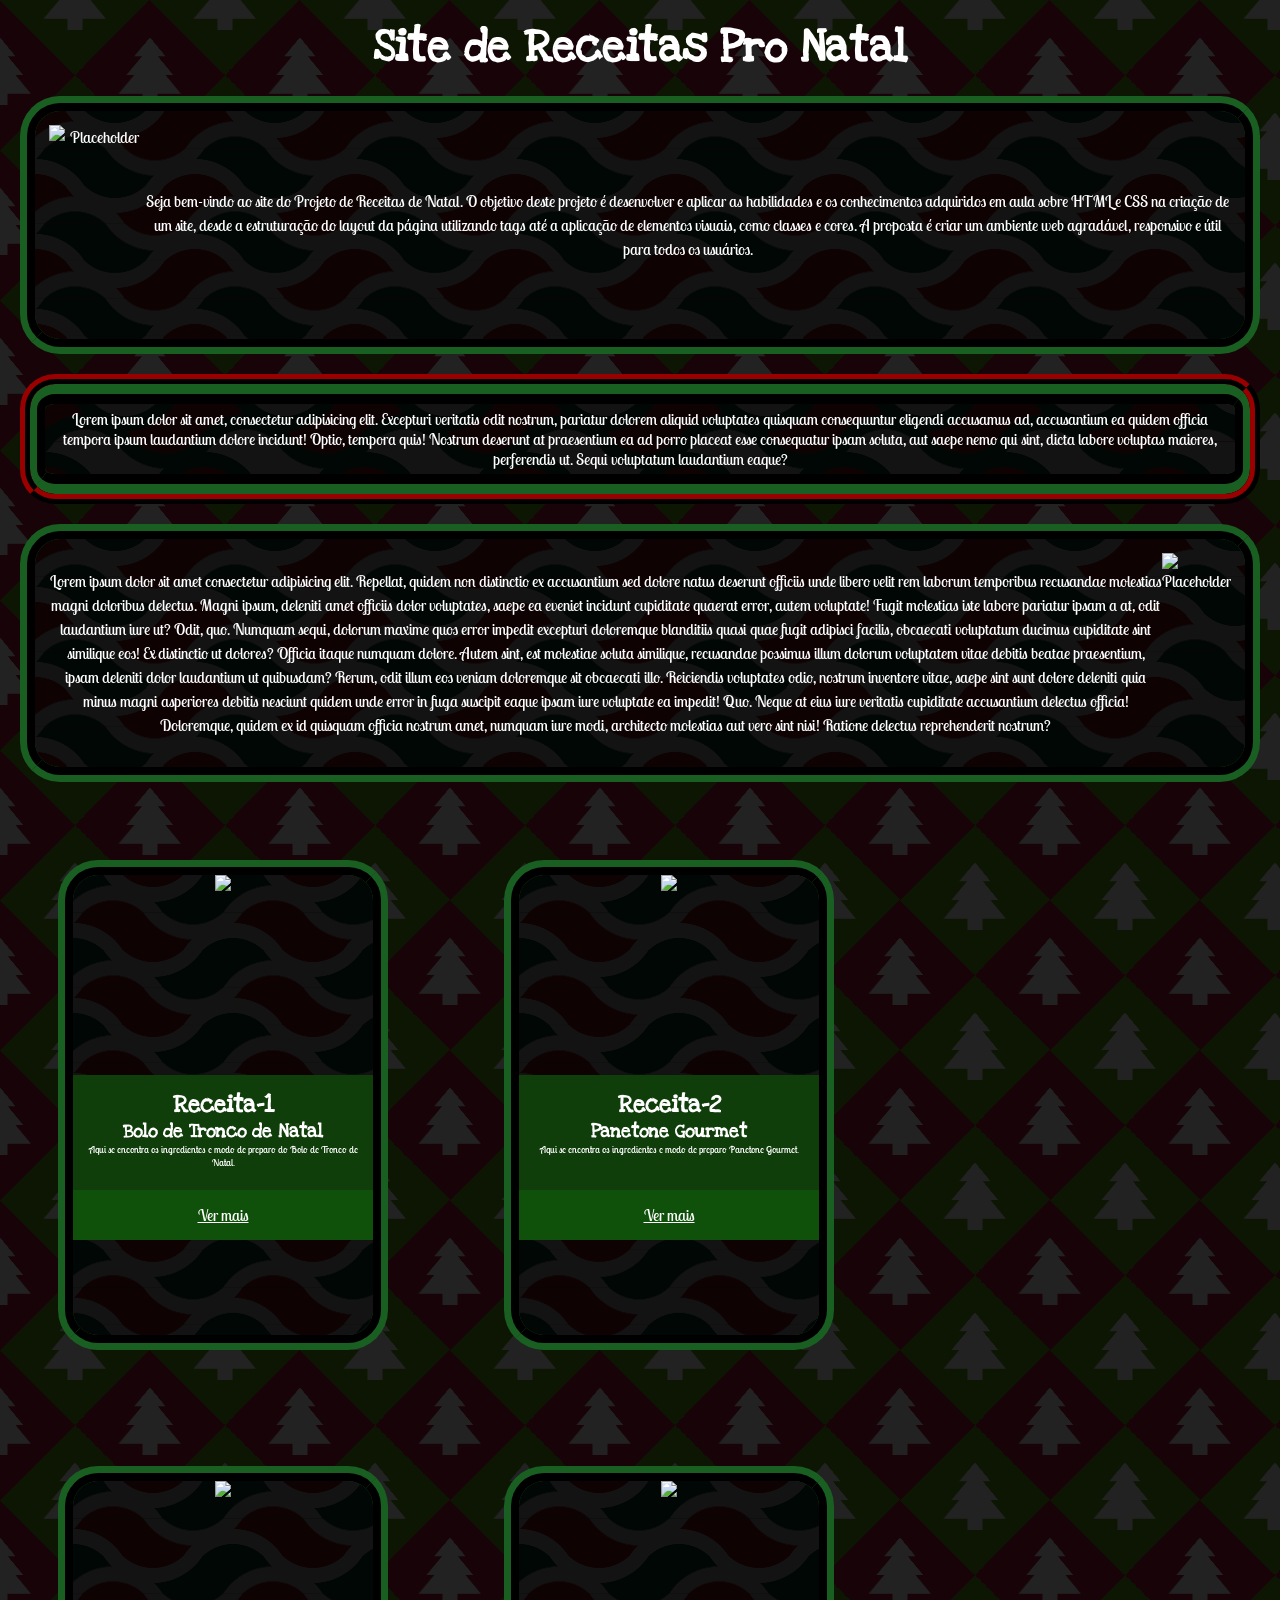
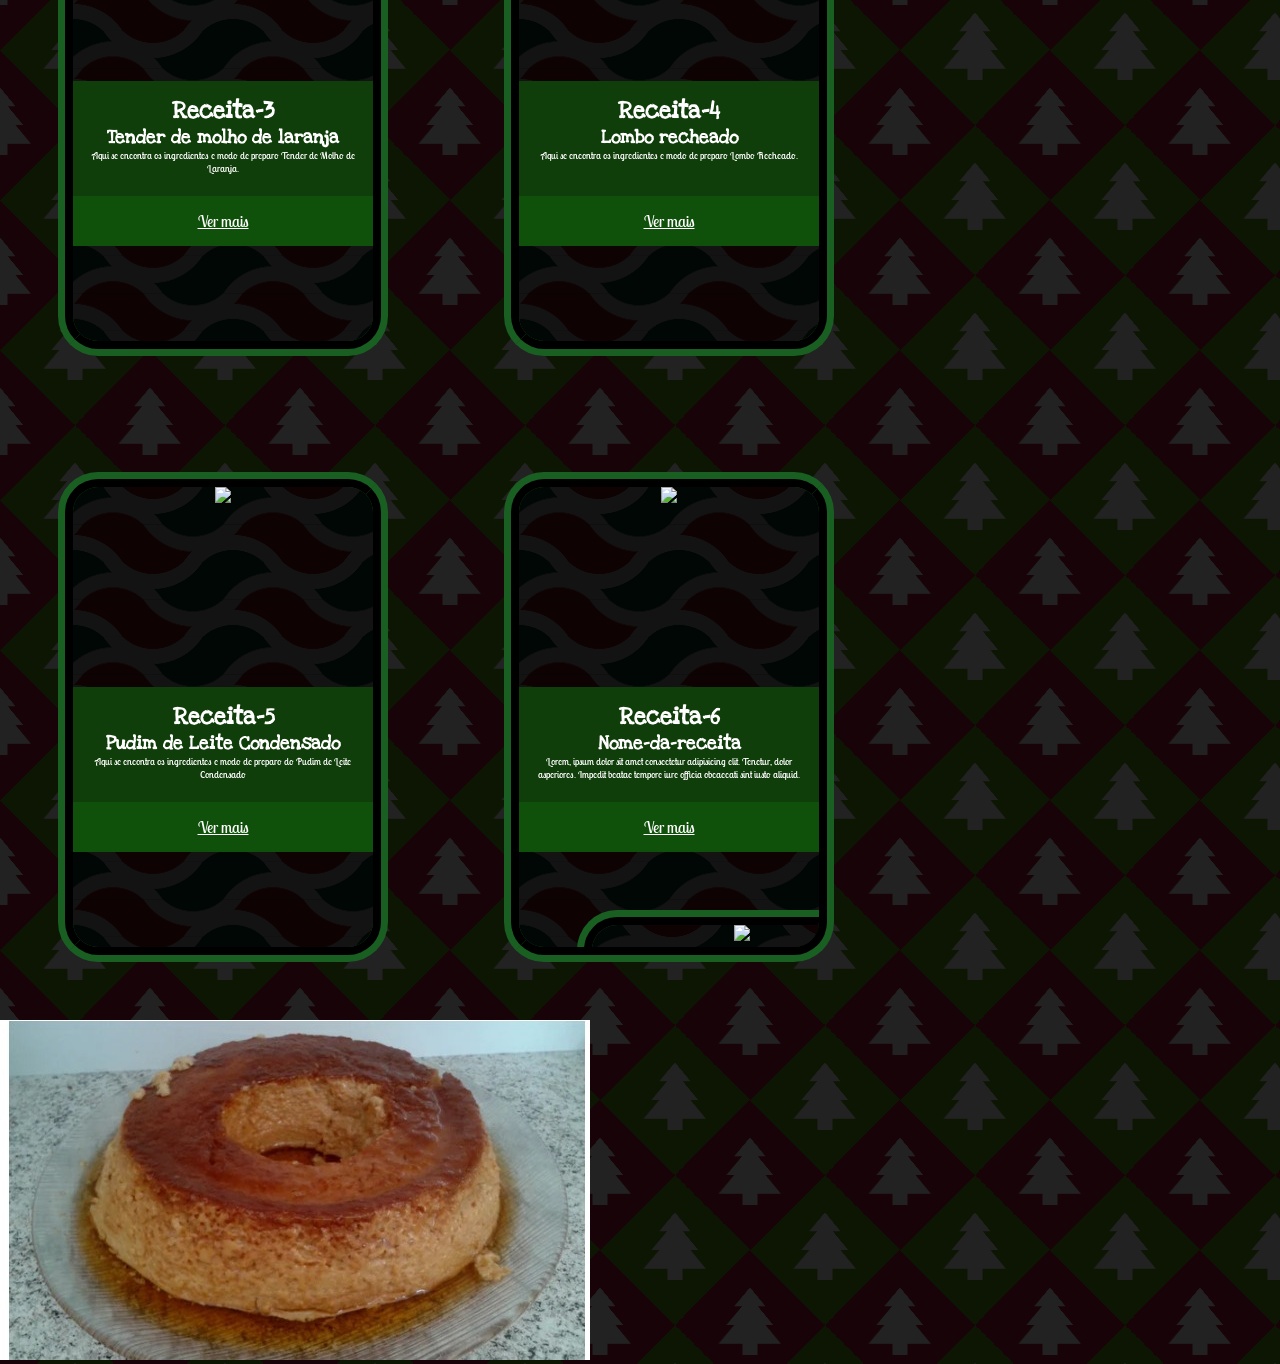
==== index.html @ 57517cb6 "Add Panetone card with recipe details" ====
<!DOCTYPE html>
<html lang="pt/br">
<head>
    <meta charset="UTF-8">
    <meta name="viewport" content="width=device-width, initial-scale=1.0">
    <title>Receitas Natalinas</title>
</head>
<body>
    <link rel="preconnect" href="https://fonts.googleapis.com">
<link rel="preconnect" href="https://fonts.gstatic.com" crossorigin>
<link href="https://fonts.googleapis.com/css2?family=Love+Ya+Like+A+Sister&display=swap" rel="stylesheet">

<link rel="preconnect" href="https://fonts.googleapis.com">
<link rel="preconnect" href="https://fonts.gstatic.com" crossorigin>
<link href="https://fonts.googleapis.com/css2?family=Lobster+Two:ital,wght@0,400;0,700;1,400;1,700&display=swap" rel="stylesheet">

    <h1 id= "Ideia"> Site de Receitas Pro Natal 
    </h1>
    <link rel="stylesheet" href="Style.css">
    <div id="Placeholder"><img src="C:\Users\Usuário\Receitas-Natalinas\Fotos\Decoraçao_natal1.webp" alt="Placeholder" id="img1">
    <p id=Tex-1>

        Seja bem-vindo ao site do Projeto de Receitas de Natal. O objetivo deste projeto é desenvolver 
        e aplicar as habilidades e os conhecimentos adquiridos em aula sobre HTML e CSS na criação de um site, 
        desde a estruturação do layout da página utilizando tags até a aplicação de elementos visuais, como classes e cores. 
        A proposta é criar um ambiente web agradável, responsivo e útil para todos os usuários.

    </p>
</div>

<div class="borda-1"><p>Lorem ipsum dolor sit amet, consectetur adipisicing elit. Excepturi veritatis odit nostrum, pariatur dolorem aliquid voluptates quisquam consequuntur eligendi accusamus ad, accusantium ea quidem officia tempora ipsum laudantium dolore incidunt!
Optio, tempora quis! Nostrum deserunt at praesentium ea ad porro placeat esse consequatur ipsam soluta, aut saepe nemo qui sint, dicta labore voluptas maiores, perferendis ut. Sequi voluptatum laudantium eaque?</p></div>

<div id="Placeholder1"><img src="C:\Users\Usuário\Receitas-Natalinas\Fotos\Decoraçao_natal2.webp" alt="Placeholder" id="img1">
    <p>Lorem ipsum dolor sit amet consectetur adipisicing elit. Repellat, quidem non distinctio ex accusantium sed dolore natus deserunt officiis unde libero velit rem laborum temporibus recusandae molestias magni doloribus delectus.
    Magni ipsum, deleniti amet officiis dolor voluptates, saepe ea eveniet incidunt cupiditate quaerat error, autem voluptate! Fugit molestias iste labore pariatur ipsam a at, odit laudantium iure ut? Odit, quo.
    Numquam sequi, dolorum maxime quos error impedit excepturi doloremque blanditiis quasi quae fugit adipisci facilis, obcaecati voluptatum ducimus cupiditate sint similique eos! Ex distinctio ut dolores? Officia itaque numquam dolore.
    Autem sint, est molestiae soluta similique, recusandae possimus illum dolorum voluptatem vitae debitis beatae praesentium, ipsam deleniti dolor laudantium ut quibusdam? Rerum, odit illum eos veniam doloremque sit obcaecati illo.
    Reiciendis voluptates odio, nostrum inventore vitae, saepe sint sunt dolore deleniti quia minus magni asperiores debitis nesciunt quidem unde error in fuga suscipit eaque ipsam iure voluptate ea impedit! Quo.
    Neque at eius iure veritatis cupiditate accusantium delectus officia! Doloremque, quidem ex id quisquam officia nostrum amet, numquam iure modi, architecto molestias aut vero sint nisi! Ratione delectus reprehenderit nostrum?</p>
</div>



<body>
    <div class="Cards">
        <div class="card card-1">
            <div class="card-cabec">
                <img src="C:\Users\Usuário\Receitas-Natalinas\Fotos\Tronco.webp"class="card-img"/>
            </div>
            <div class="card-corpo">
                <h2 class="card-titulo">Receita-1</h2>                
                <h3 class="card-local">Bolo de Tronco de Natal</h3>

            
                <p class="card-texto">Aqui se encontra os ingredientes e modo de preparo do Bolo de Tronco de Natal.</p>
            </div>

            <div class="card-rodape">
                <a href="As Receitas/Receita1.html">Ver mais</a>
            </div>
        </div>
<div class="card card-2">
            <div class="card-cabec">
                <img src="C:\Users\Usuário\Receitas-Natalinas\Fotos\Panetone.webp" class="card-img"/>
            </div>
            <div class="card-corpo">
                <h2 class="card-local">Receita-2</h2>
                <h3 class="card-titulo">Panetone Gourmet </h3>
            
                <p class="card-texto">Aqui se encontra os ingredientes e modo de preparo Panetone Gourmet.</p>
            </div>
            
            <div class="card-rodape">
                <a href="As Receitas/Receita2.html">Ver mais</a>
            </div>
        </div>

        <div class="card card-3">
            <div class="card-cabec">
                <img src="C:\Users\Usuário\Receitas-Natalinas\Fotos\Tender ao molho.webp" class="card-img"/>
            </div>
            <div class="card-corpo">
                <h2 class="card-local">Receita-3</h2>
                <h3 class="card-titulo">Tender de molho de laranja</h3>
            
                <p class="card-texto">Aqui se encontra os ingredientes e modo de preparo Tender de Molho de Laranja.</p>
            </div>
            
            <div class="card-rodape">
                <a href="As Receitas/Receita3.html">Ver mais</a>
            </div>
        </div>

        <div class="card card-4">
            <div class="card-cabec">
                <img src="C:\Users\Usuário\Receitas-Natalinas\Fotos\Lombo.webp" class="card-img"/>
            </div>
            <div class="card-corpo">
                <h2 class="card-local">Receita-4</h2>
                <h3 class="card-titulo">Lombo recheado</h3>
            
                <p class="card-texto">Aqui se encontra os ingredientes e modo de preparo Lombo Recheado.</p>
            </div>
            
            <div class="card-rodape">
                <a href="As Receitas/Receita4.html">Ver mais</a>
            </div>
        </div>
<div class="card card-5">
            <div class="card-cabec">
                <img src="C:\Users\Usuário\Receitas-Natalinas\Fotos\Pudim.jpeg" class="card-img"/>
            </div>
            <div class="card-corpo">
                <h2 class="card-local">Receita-5</h2>
                <h3 class="card-titulo">Pudim de Leite Condensado</h3>
            
                <p class="card-texto">Aqui se encontra os ingredientes e modo de preparo do Pudim de Leite Condensado</p>
            </div>
            
            <div class="card-rodape">
                <a href="As Receitas/Receita5.html">Ver mais</a>
            </div>
        </div>

<div class="card card-6"> 
            <div class="card-cabec">
                <img src="C:\Users\Usuário\Receitas-Natalinas\Fotos\Bolo-1.jpeg" class="card-img"/>
            </div>
            <div class="card-corpo">
                <h2 class="card-local">Receita-6</h2>
                <h3 class="card-titulo">Nome-da-receita</h3>
            
                <p class="card-texto">Lorem, ipsum dolor sit amet consectetur adipisicing elit. Tenetur, dolor asperiores. 
                    Impedit beatae tempore iure officia obcaecati sint iusto aliquid.</p>
            </div>
            
            <div class="card-rodape">
                <a href="As Receitas/Receita6.html">Ver mais</a>
            </div>
    <div class="card card-7">
            <div class="card-cabec">
                <img src="C:\Users\Usuário\Receitas-Natalinas\Fotos\Panetone.webp" class="card-img"/>
            </div>
            <div class="card-corpo">
                <h2 class="card-local">Receita-2</h2>
                <h3 class="card-titulo">Receita-3</h3>
            
                <p class="card-texto">Aqui se encontra os ingredientes e modo de preparo Panetone Gourmet.</p>
            </div>
            
            <div class="card-rodape">
                <a href="As Receitas/Receita7.html">Ver mais</a>
            </div>
    </div>
        <h4>bolo 1</h4>
        <img src="Fotos/Bolo-1.jpeg" alt="bolo 1"> 
         
    </div><p bolo 2>
   <img src="Fotos/Bolo-2.jpeg" alt="bolo 2"> </div>
   
</body>
</html>
---- Style.css ----
html {
  --s: 75px; /* control the size */
  
  --_c:#0000,#222222 1deg 79deg,#0000 81deg;
  --g0:conic-gradient(from 140deg at 50% 87.5% ,var(--_c));
  --g1:conic-gradient(from 140deg at 50% 81.25%,var(--_c));
  --g2:conic-gradient(from 140deg at 50% 75%   ,var(--_c));
  --g3:conic-gradient(at 10% 20%,#0000 75%,#222222 0);
  background:
    var(--g0) 0 calc(var(--s)/-4),var(--g0) var(--s) calc(3*var(--s)/4),
    var(--g1) ,var(--g1) var(--s) var(--s),
    var(--g2) 0 calc(var(--s)/ 4),var(--g2) var(--s) calc(5*var(--s)/4),
    var(--g3) calc( var(--s)/-10) var(--s),
    var(--g3) calc(9*var(--s)/10) calc(2*var(--s)),
    repeating-conic-gradient(from 45deg,#180408 0 25%,#0d1603 0 50%);
  background-size: calc(2*var(--s)) calc(2*var(--s));
}
.love-ya-like-a-sister-regular {
    font-family: "Love Ya Like A Sister", cursive;
    font-weight: 400;
    font-style: normal;
  } 
  
  .lobster-two-regular {
    font-family: "Lobster Two", sans-serif;
    font-weight: 400;
    font-style: normal;
  }
body{
    color: #ffffff;
    text-align: center;
    }

#Ideia{
    color:#ffffff;
    font-size: 45px;
    font-family: "Love Ya Like A Sister";
    margin-top: 20px;
}
#Placeholder {
    display: flex;
    flex-direction: row; 
    margin: 20px;
    padding: 14px;
    border-radius: 8px;
    color: #ffffff;
    font-family: "Lobster Two";
    font-size: 16px;
    line-height: 1.5;
    align-items: center;

    /* Suas bordas */
    border-top: 15px ridge #030b04;
    border-right: 15px groove #030b04;
    border-bottom: 15px groove #030b04;
    border-left: 15px ridge #030b04;
    border-radius: 40px;

    /* O fundo em ondas */
    --s: 40px;
    --c1: #131313;
    --c2: #0f0203;
    --c3: #010704;
    --b: calc(var(--s)/2.67);
    --_r: calc(1.28*var(--s) + var(--b)/2) at left 50%;
    --_f: calc(100% - var(--b)),var(--c1) calc(101% - var(--b)) 100%,#0000 101%;
    --g0: calc(-.8*var(--s)),var(--c2) var(--_f);
    --g1: calc(-.8*var(--s)),var(--c3) var(--_f);
    --_s: calc(1.5*var(--s) + var(--b));
    background: 
        radial-gradient(var(--_r) bottom var(--g0)) calc(2*var(--s)) calc(-1*var(--_s)),
        radial-gradient(var(--_r) bottom var(--g1)) calc(-1*var(--s)) calc(var(--_s)/-2),
        radial-gradient(var(--_r) top    var(--g1)) 0 var(--_s),
        radial-gradient(var(--_r) top    var(--g0)) var(--s) calc(var(--_s)/ 2),
        linear-gradient(var(--c2) 50%,var(--c3) 0);
    background-size: calc(4*var(--s)) var(--_s);
        margin-bottom: 30px;
}

#Placeholder1 {
    display: flex;
    flex-direction: row-reverse; 
    margin: 20px;
    padding: 14px;
    border-radius: 8px;
    color: #ffffff;
    font-family: "Lobster Two";
    font-size: 16px;
    line-height: 1.5;
    align-items: center;

    

    /* Suas bordas */
    border-top: 15px ridge #030b04;
    border-right: 15px groove #030b04;
    border-bottom: 15px groove #030b04;
    border-left: 15px ridge #030b04;
    border-radius: 40px;

    /* O fundo em ondas */
    --s: 40px;
    --c1: #131313;
    --c2: #0f0203;
    --c3: #010704;
    --b: calc(var(--s)/2.67);
    --_r: calc(1.28*var(--s) + var(--b)/2) at left 50%;
    --_f: calc(100% - var(--b)),var(--c1) calc(101% - var(--b)) 100%,#0000 101%;
    --g0: calc(-.8*var(--s)),var(--c2) var(--_f);
    --g1: calc(-.8*var(--s)),var(--c3) var(--_f);
    --_s: calc(1.5*var(--s) + var(--b));
    background: 
        radial-gradient(var(--_r) bottom var(--g0)) calc(2*var(--s)) calc(-1*var(--_s)),
        radial-gradient(var(--_r) bottom var(--g1)) calc(-1*var(--s)) calc(var(--_s)/-2),
        radial-gradient(var(--_r) top    var(--g1)) 0 var(--_s),
        radial-gradient(var(--_r) top    var(--g0)) var(--s) calc(var(--_s)/ 2),
        linear-gradient(var(--c2) 50%,var(--c3) 0);
    background-size: calc(4*var(--s)) var(--_s);
    margin-top: 30px;
}
#img1{
    height: 200px; width: 200px;
}
#Tex-1{.box {
    align-items: center;
  }}



  * {
    margin: 0;
    padding: 0;
}

.Cards {
    width: 100%;
    display: flex;
    flex-wrap: wrap;}

.card {
    width: 300px;
    height: 460px;
    margin: 58px;
    --s: 40px;
    --c1: #131313;
    --c2:   #010704;
    --c3: #0f0203;
    --b: calc(var(--s)/2.67);
    --_r: calc(1.28*var(--s) + var(--b)/2) at left 50%;
    --_f: calc(100% - var(--b)),var(--c1) calc(101% - var(--b)) 100%,#0000 101%;
    --g0: calc(-.8*var(--s)),var(--c2) var(--_f);
    --g1: calc(-.8*var(--s)),var(--c3) var(--_f);
    --_s: calc(1.5*var(--s) + var(--b));
    background: 
        radial-gradient(var(--_r) bottom var(--g0)) calc(2*var(--s)) calc(-1*var(--_s)),
        radial-gradient(var(--_r) bottom var(--g1)) calc(-1*var(--s)) calc(var(--_s)/-2),
        radial-gradient(var(--_r) top    var(--g1)) 0 var(--_s),
        radial-gradient(var(--_r) top    var(--g0)) var(--s) calc(var(--_s)/ 2),
        linear-gradient(var(--c2) 50%,var(--c3) 0);
    background-size: calc(4*var(--s)) var(--_s);
    border-top: 15px ridge #030b04;
    border-right: 15px groove #030b04;
    border-bottom: 15px groove  #030b04;
    border-left: 15px ridge #030b04;
    border-radius: 40px;

    overflow: hidden;
}

.card-cabec {
    width: 100%;
    height: 200px;
    overflow: hidden;
}

.card-img {
    width: 100%;
    height: auto;
}

.card-corpo {
background: #103e0a;
height: 85px;
padding: 15px;
text-align: center;
font-family: "Love Ya Like A Sister"
}

.card-texto {
    font-size: 10px;
    width: 250;
    margin: 0;
        font-family: "Lobster Two"
}

.card-rodape {
    color: #124a10;
    background: #0f500a;
    padding: 15px;
    text-align: center;
    -webkit-text-fill-color: #ffffff;
        font-family: "Lobster Two"
}
@media (max-width: 768px) {
    .card {
        border-bottom: 15px groove  #030b03;; /* Aplicado em telas de até 768px */
    }
  }

  @media screen and (min-width: 600px) and (max-width: 1024px) {
    body{
      display: flexbox;
      overflow-wrap: anywhere;
    }}

  .borda-1{
    padding: 5px;
    margin: 30px;
    border-top: 20px ridge #030b04;
    border-right: 15px groove #030b04;
    border-bottom: 20px groove #030b04;
    border-left: 15px ridge #030b04;
    outline: 10px ridge #470000;
    outline-offset: 0px;
    border-radius: 25px;
    display: flexbox;
    font-family: "Lobster Two";

    /* O fundo em ondas */
    --s: 40px;
    --c1: #010704;
    --c2: #0f0203;
    --c3: #131313;
    --b: calc(var(--s)/2.67);
    --_r: calc(1.28*var(--s) + var(--b)/2) at left 50%;
    --_f: calc(100% - var(--b)),var(--c1) calc(101% - var(--b)) 100%,#0000 101%;
    --g0: calc(-.8*var(--s)),var(--c2) var(--_f);
    --g1: calc(-.8*var(--s)),var(--c3) var(--_f);
    --_s: calc(1.5*var(--s) + var(--b));
    background: 
        radial-gradient(var(--_r) bottom var(--g0)) calc(2*var(--s)) calc(-1*var(--_s)),
        radial-gradient(var(--_r) bottom var(--g1)) calc(-1*var(--s)) calc(var(--_s)/-2),
        radial-gradient(var(--_r) top    var(--g1)) 0 var(--_s),
        radial-gradient(var(--_r) top    var(--g0)) var(--s) calc(var(--_s)/ 2),
        linear-gradient(var(--c2) 50%,var(--c3) 0);
    background-size: calc(4*var(--s)) var(--_s);
}
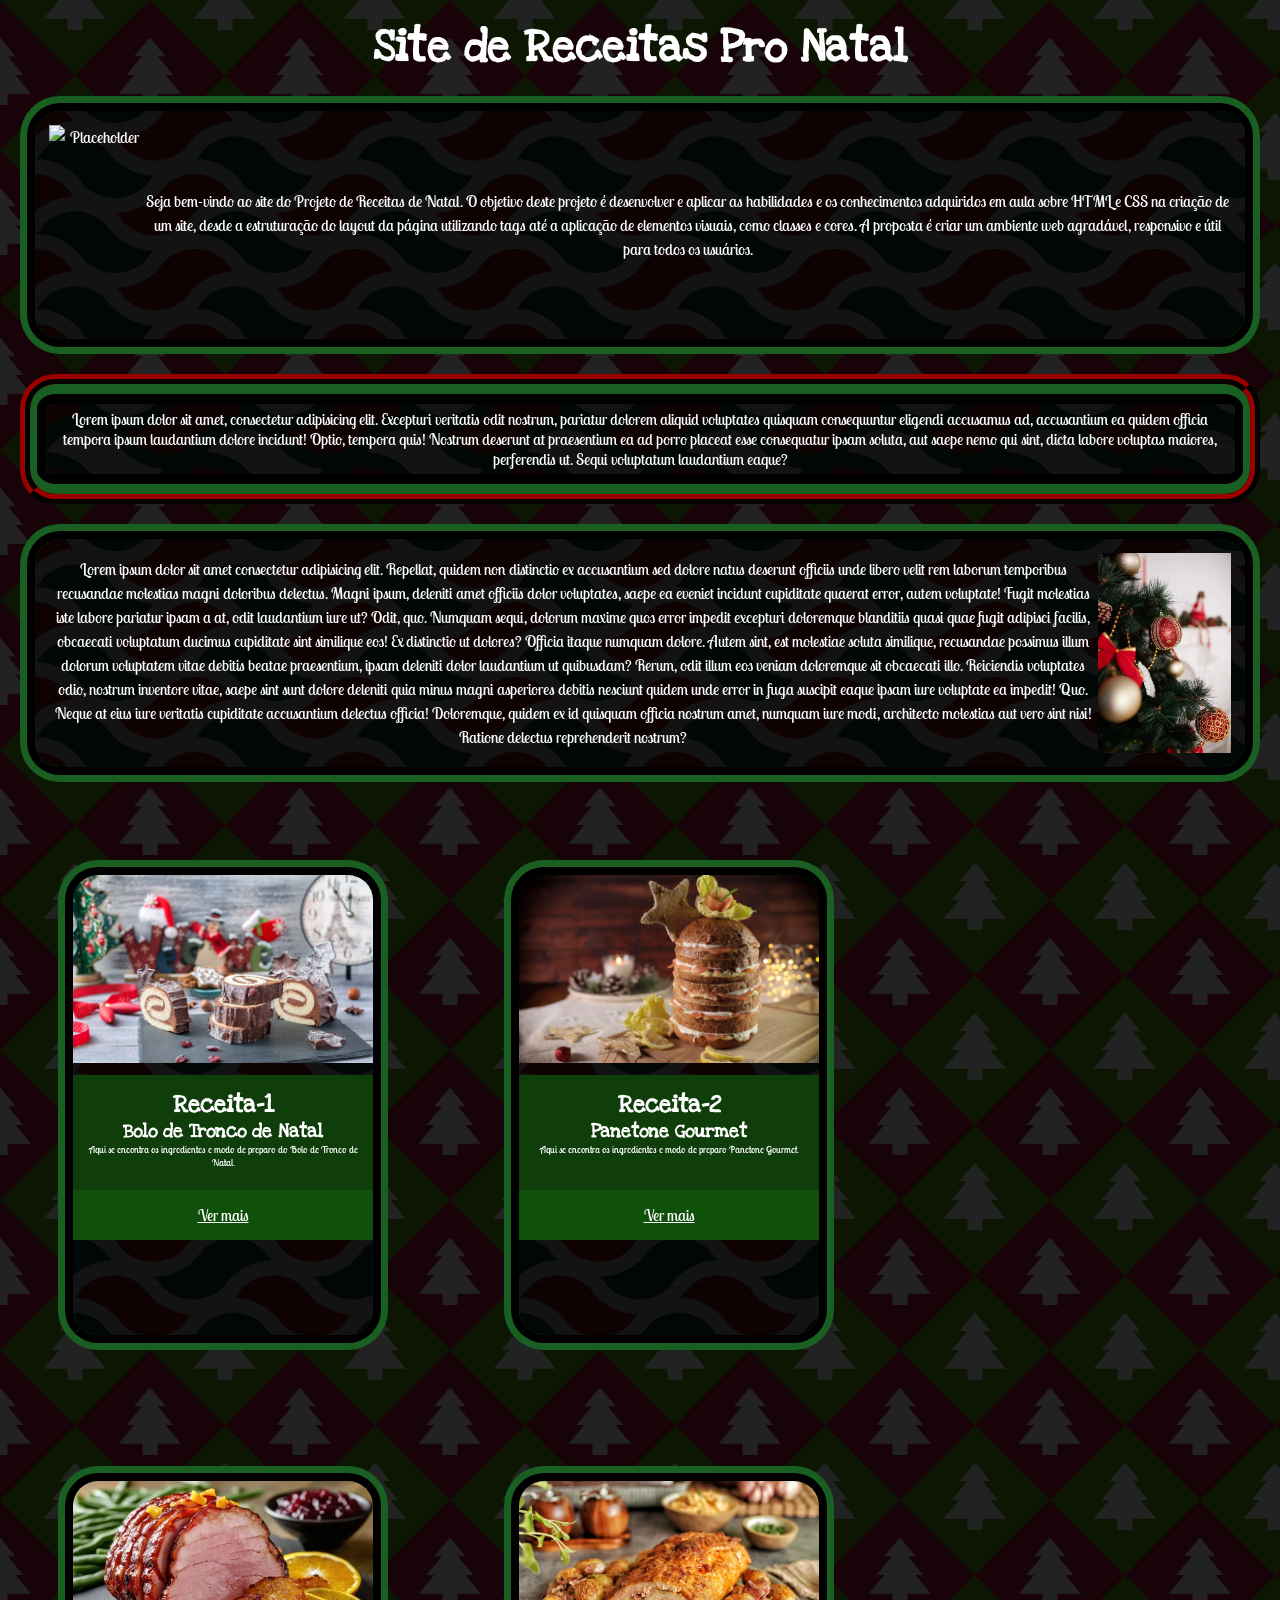
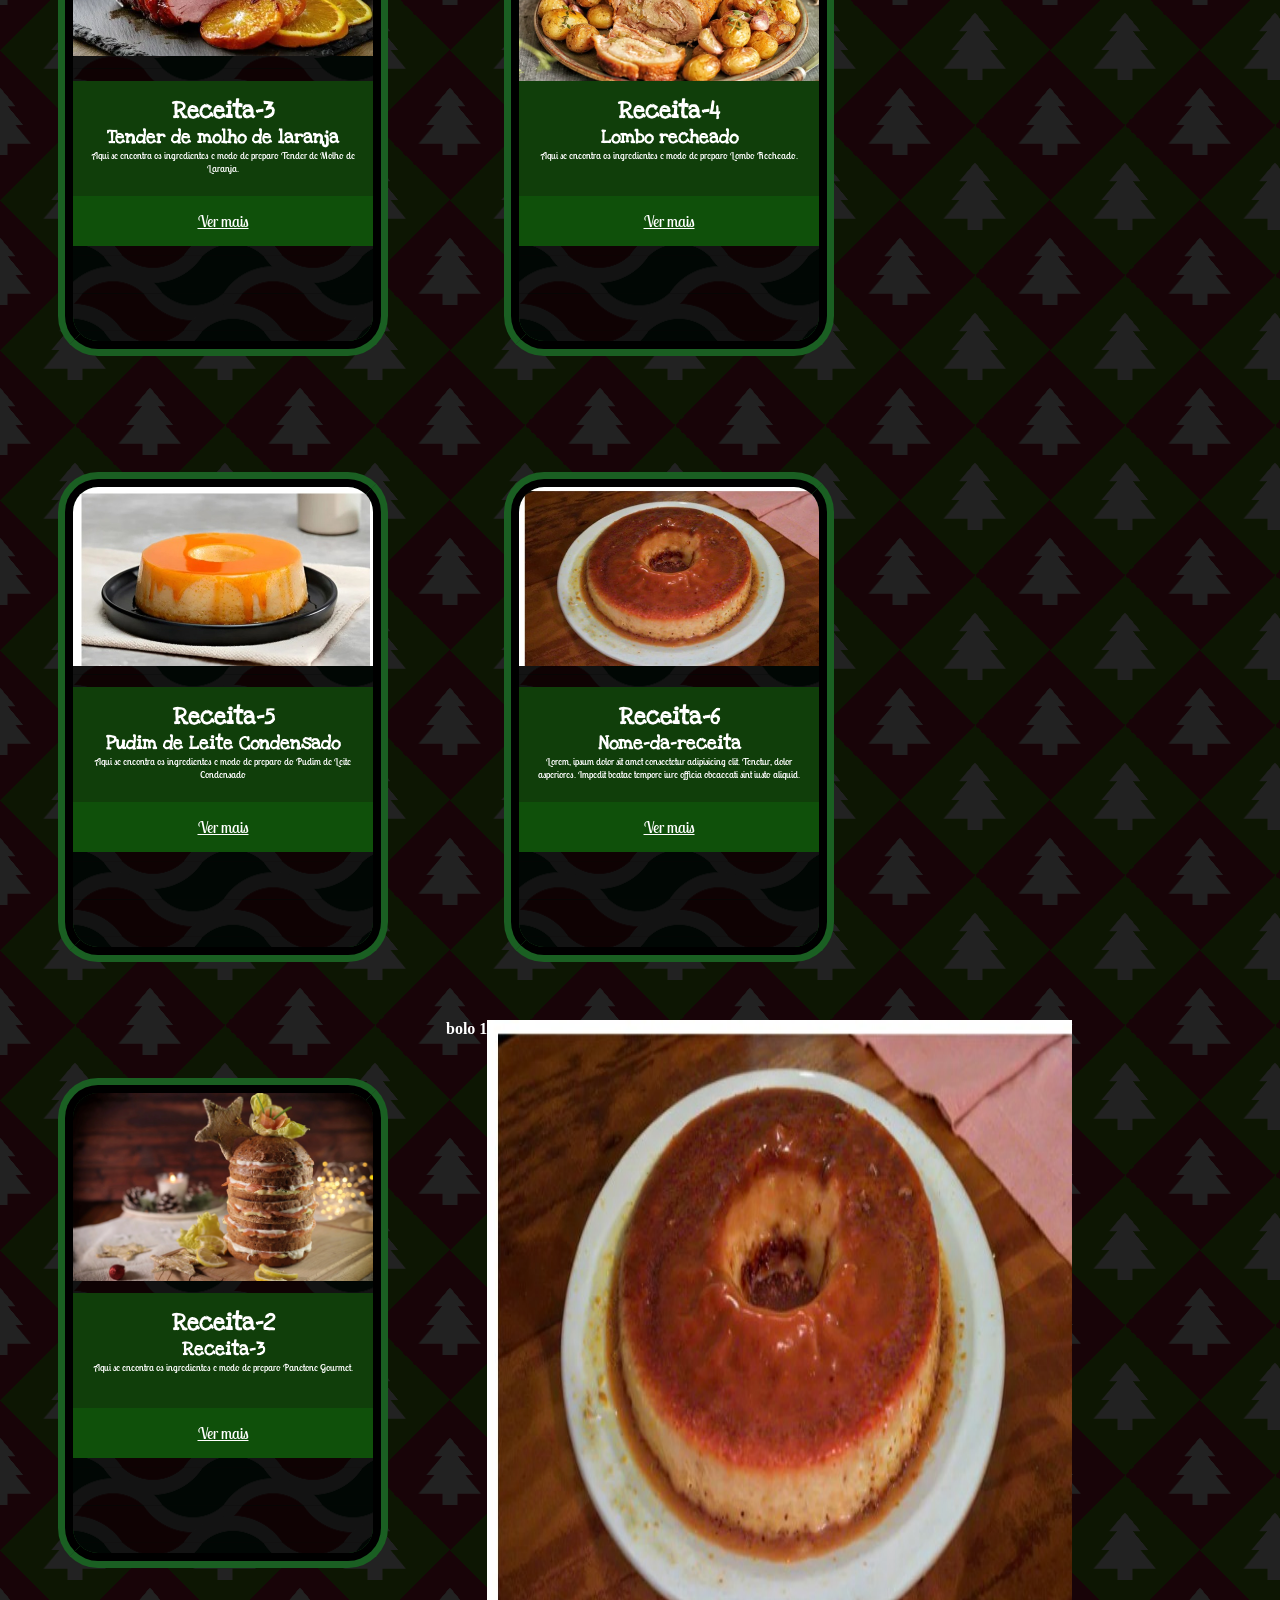
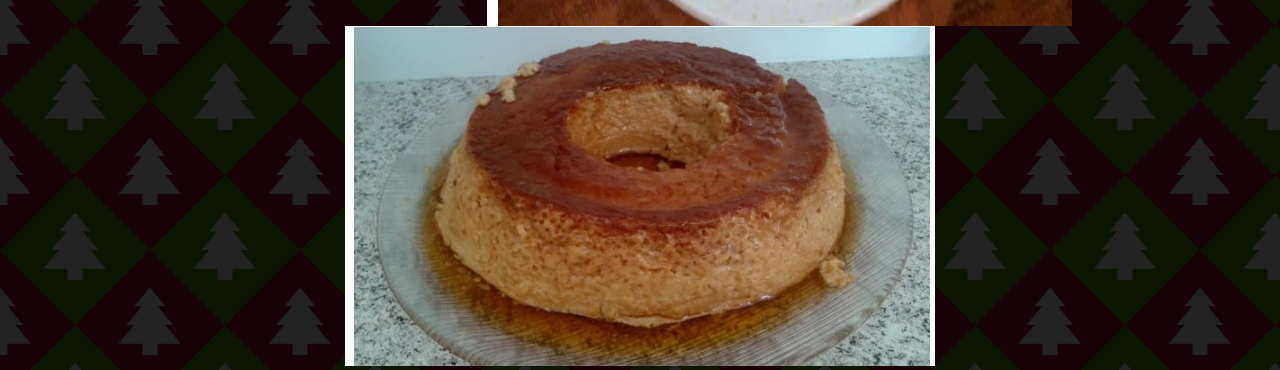
==== commit a104c469: "Atualiza caminhos das imagens para serem relativos" ====
--- a/index.html
+++ b/index.html
@@ -17,7 +17,7 @@
     <h1 id= "Ideia"> Site de Receitas Pro Natal 
     </h1>
     <link rel="stylesheet" href="Style.css">
-    <div id="Placeholder"><img src="C:\Users\Usuário\Receitas-Natalinas\Fotos\Decoraçao_natal1.webp" alt="Placeholder" id="img1">
+    <div id="Placeholder"><img src="Fotos\Decoraçao_natal1.webp" alt="Placeholder" id="img1">
     <p id=Tex-1>
 
         Seja bem-vindo ao site do Projeto de Receitas de Natal. O objetivo deste projeto é desenvolver 
@@ -31,7 +31,7 @@
 <div class="borda-1"><p>Lorem ipsum dolor sit amet, consectetur adipisicing elit. Excepturi veritatis odit nostrum, pariatur dolorem aliquid voluptates quisquam consequuntur eligendi accusamus ad, accusantium ea quidem officia tempora ipsum laudantium dolore incidunt!
 Optio, tempora quis! Nostrum deserunt at praesentium ea ad porro placeat esse consequatur ipsam soluta, aut saepe nemo qui sint, dicta labore voluptas maiores, perferendis ut. Sequi voluptatum laudantium eaque?</p></div>
 
-<div id="Placeholder1"><img src="C:\Users\Usuário\Receitas-Natalinas\Fotos\Decoraçao_natal2.webp" alt="Placeholder" id="img1">
+<div id="Placeholder1"><img src="Fotos\Decoraçao_natal2.webp" alt="Placeholder" id="img1">
     <p>Lorem ipsum dolor sit amet consectetur adipisicing elit. Repellat, quidem non distinctio ex accusantium sed dolore natus deserunt officiis unde libero velit rem laborum temporibus recusandae molestias magni doloribus delectus.
     Magni ipsum, deleniti amet officiis dolor voluptates, saepe ea eveniet incidunt cupiditate quaerat error, autem voluptate! Fugit molestias iste labore pariatur ipsam a at, odit laudantium iure ut? Odit, quo.
     Numquam sequi, dolorum maxime quos error impedit excepturi doloremque blanditiis quasi quae fugit adipisci facilis, obcaecati voluptatum ducimus cupiditate sint similique eos! Ex distinctio ut dolores? Officia itaque numquam dolore.
@@ -46,7 +46,7 @@
     <div class="Cards">
         <div class="card card-1">
             <div class="card-cabec">
-                <img src="C:\Users\Usuário\Receitas-Natalinas\Fotos\Tronco.webp"class="card-img"/>
+                <img src="Fotos\Tronco.webp" class="card-img"/>
             </div>
             <div class="card-corpo">
                 <h2 class="card-titulo">Receita-1</h2>                
@@ -62,7 +62,7 @@
         </div>
 <div class="card card-2">
             <div class="card-cabec">
-                <img src="C:\Users\Usuário\Receitas-Natalinas\Fotos\Panetone.webp" class="card-img"/>
+                <img src="Fotos\Panetone.webp" class="card-img"/>
             </div>
             <div class="card-corpo">
                 <h2 class="card-local">Receita-2</h2>
@@ -78,7 +78,7 @@
 
         <div class="card card-3">
             <div class="card-cabec">
-                <img src="C:\Users\Usuário\Receitas-Natalinas\Fotos\Tender ao molho.webp" class="card-img"/>
+                <img src="Fotos\Tender ao molho.webp" class="card-img"/>
             </div>
             <div class="card-corpo">
                 <h2 class="card-local">Receita-3</h2>
@@ -94,7 +94,7 @@
 
         <div class="card card-4">
             <div class="card-cabec">
-                <img src="C:\Users\Usuário\Receitas-Natalinas\Fotos\Lombo.webp" class="card-img"/>
+                <img src="Fotos\Lombo.webp" class="card-img"/>
             </div>
             <div class="card-corpo">
                 <h2 class="card-local">Receita-4</h2>
@@ -109,7 +109,7 @@
         </div>
 <div class="card card-5">
             <div class="card-cabec">
-                <img src="C:\Users\Usuário\Receitas-Natalinas\Fotos\Pudim.jpeg" class="card-img"/>
+                <img src="Fotos/Pudim.jpeg" class="card-img"/>
             </div>
             <div class="card-corpo">
                 <h2 class="card-local">Receita-5</h2>
@@ -125,7 +125,7 @@
 
 <div class="card card-6"> 
             <div class="card-cabec">
-                <img src="C:\Users\Usuário\Receitas-Natalinas\Fotos\Bolo-1.jpeg" class="card-img"/>
+                <img src="Fotos/Bolo-1.jpeg" class="card-img"/>
             </div>
             <div class="card-corpo">
                 <h2 class="card-local">Receita-6</h2>
@@ -138,9 +138,11 @@
             <div class="card-rodape">
                 <a href="As Receitas/Receita6.html">Ver mais</a>
             </div>
+    </div>
+
     <div class="card card-7">
             <div class="card-cabec">
-                <img src="C:\Users\Usuário\Receitas-Natalinas\Fotos\Panetone.webp" class="card-img"/>
+                <img src="Fotos/Panetone.webp" class="card-img"/>
             </div>
             <div class="card-corpo">
                 <h2 class="card-local">Receita-2</h2>
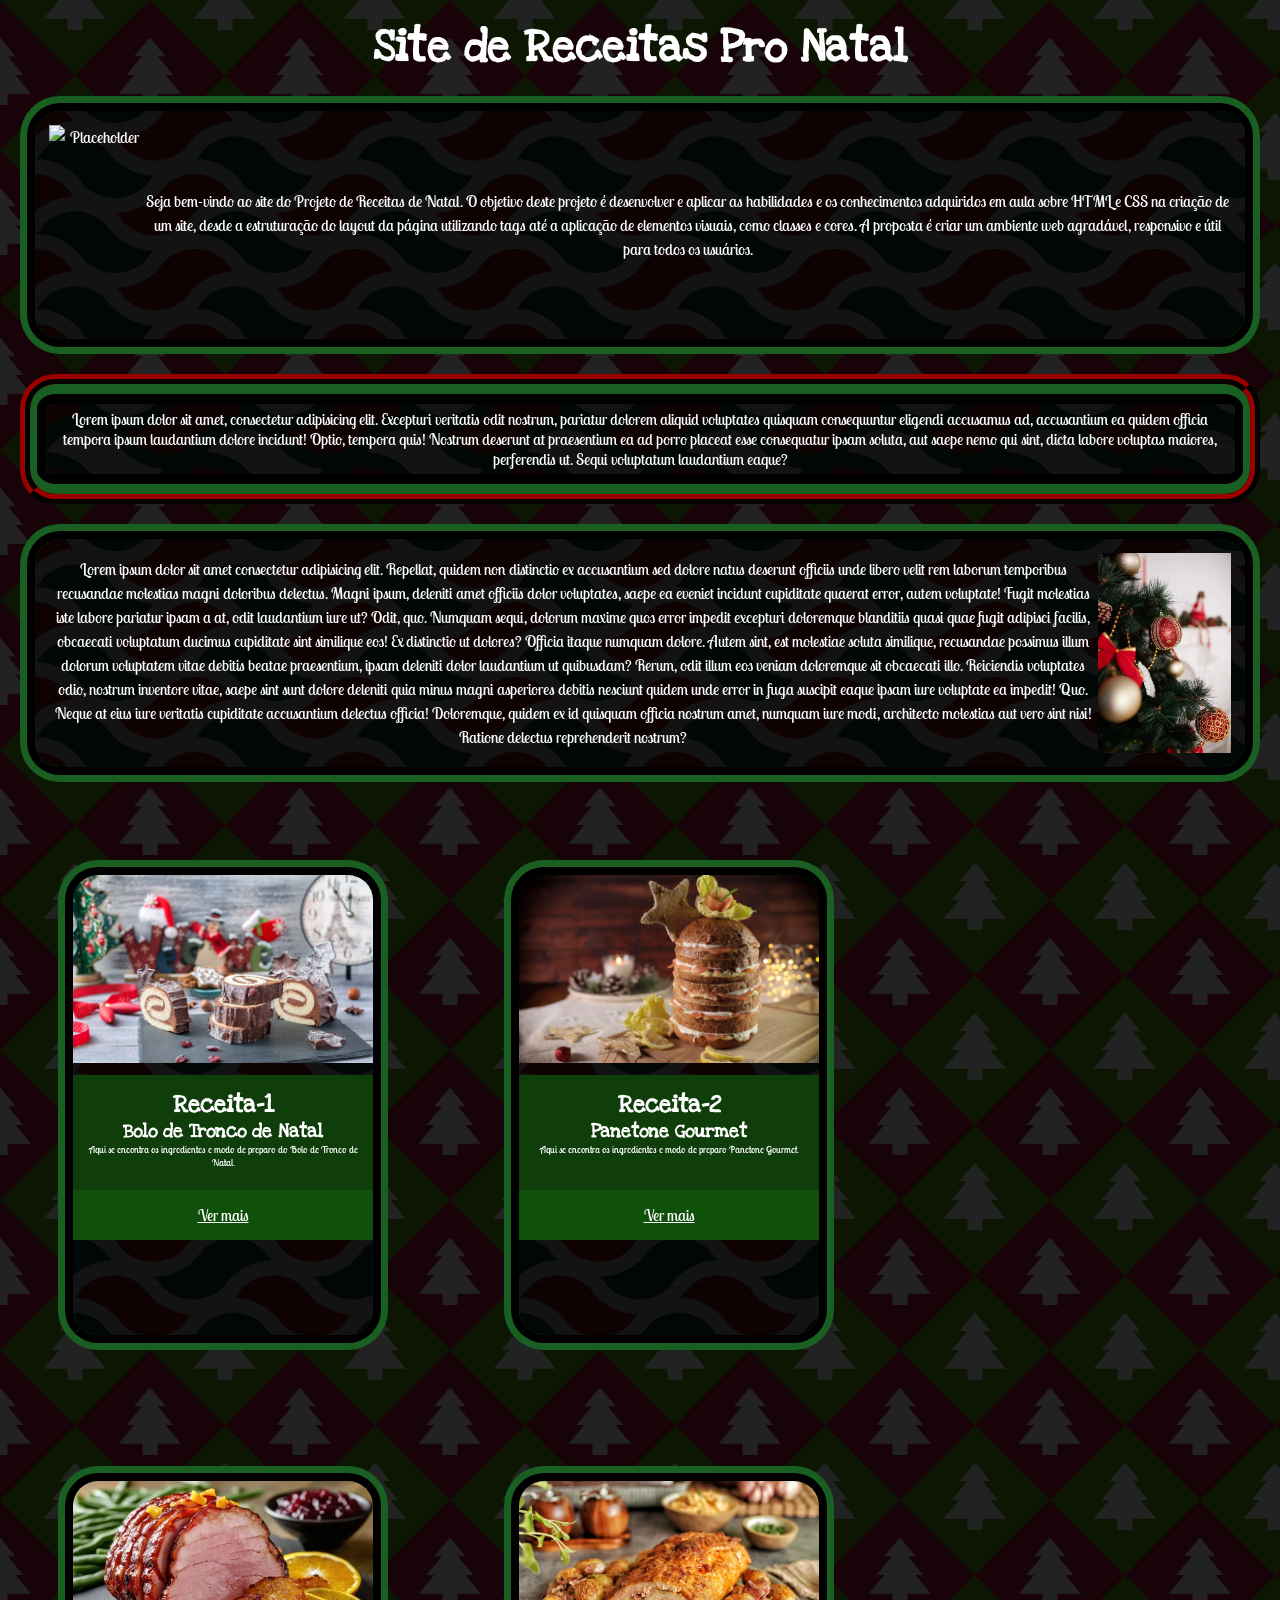
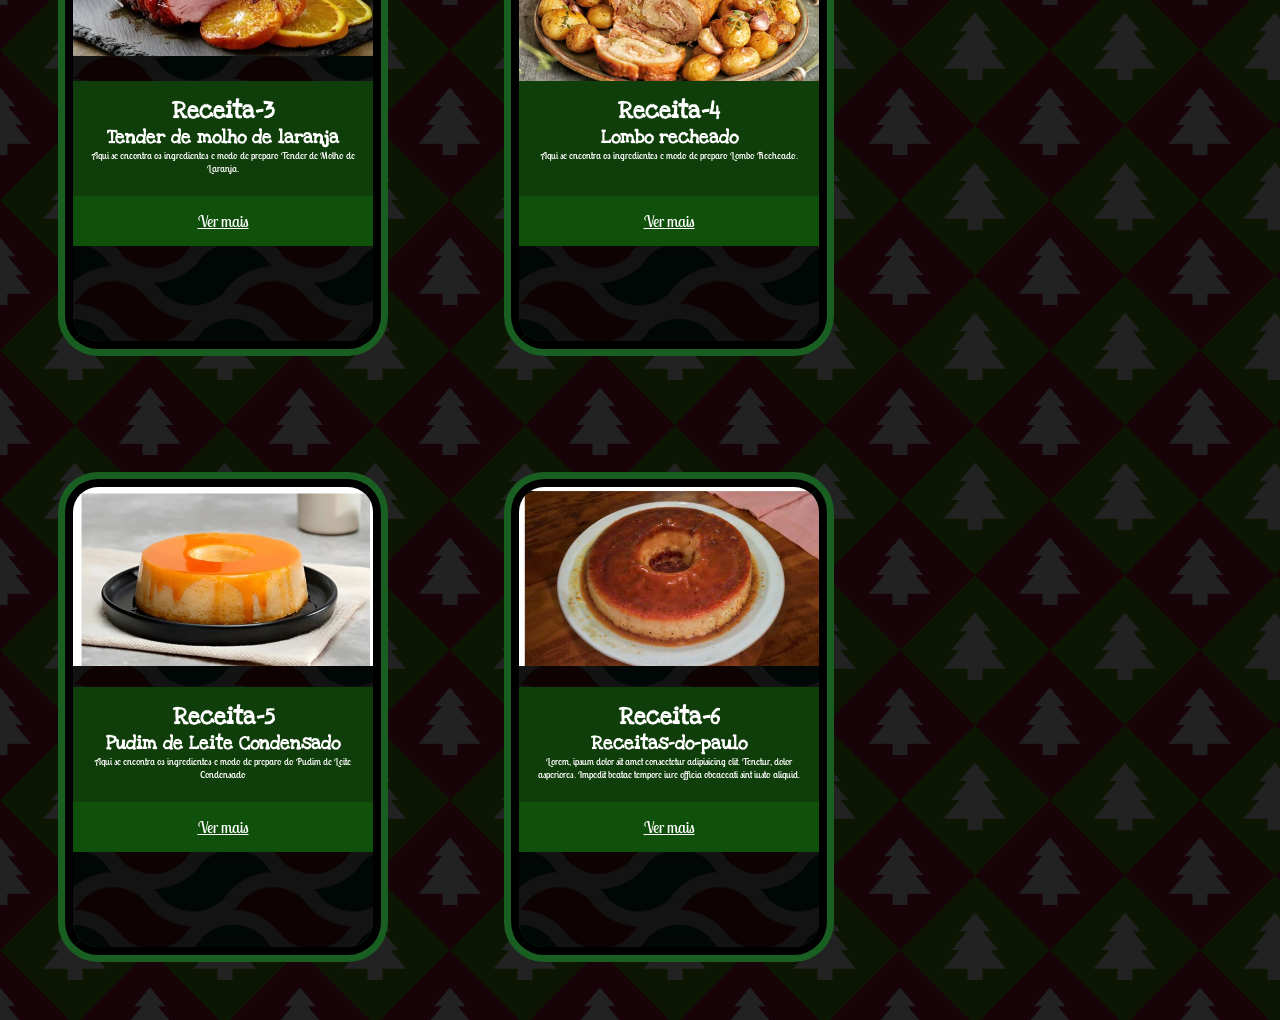
==== commit eab10150: "Atualiza detalhes da receita e remove card de Panetone" ====
--- a/index.html
+++ b/index.html
@@ -129,37 +129,16 @@
             </div>
             <div class="card-corpo">
                 <h2 class="card-local">Receita-6</h2>
-                <h3 class="card-titulo">Nome-da-receita</h3>
+                <h3 class="card-titulo">Receitas-do-paulo</h3>
             
                 <p class="card-texto">Lorem, ipsum dolor sit amet consectetur adipisicing elit. Tenetur, dolor asperiores. 
                     Impedit beatae tempore iure officia obcaecati sint iusto aliquid.</p>
             </div>
             
             <div class="card-rodape">
-                <a href="As Receitas/Receita6.html">Ver mais</a>
+                <a href="As Receitas/Receitas7.html">Ver mais</a>
             </div>
     </div>
-
-    <div class="card card-7">
-            <div class="card-cabec">
-                <img src="Fotos/Panetone.webp" class="card-img"/>
-            </div>
-            <div class="card-corpo">
-                <h2 class="card-local">Receita-2</h2>
-                <h3 class="card-titulo">Receita-3</h3>
-            
-                <p class="card-texto">Aqui se encontra os ingredientes e modo de preparo Panetone Gourmet.</p>
-            </div>
-            
-            <div class="card-rodape">
-                <a href="As Receitas/Receita7.html">Ver mais</a>
-            </div>
     </div>
-        <h4>bolo 1</h4>
-        <img src="Fotos/Bolo-1.jpeg" alt="bolo 1"> 
-         
-    </div><p bolo 2>
-   <img src="Fotos/Bolo-2.jpeg" alt="bolo 2"> </div>
-   
 </body>
 </html>
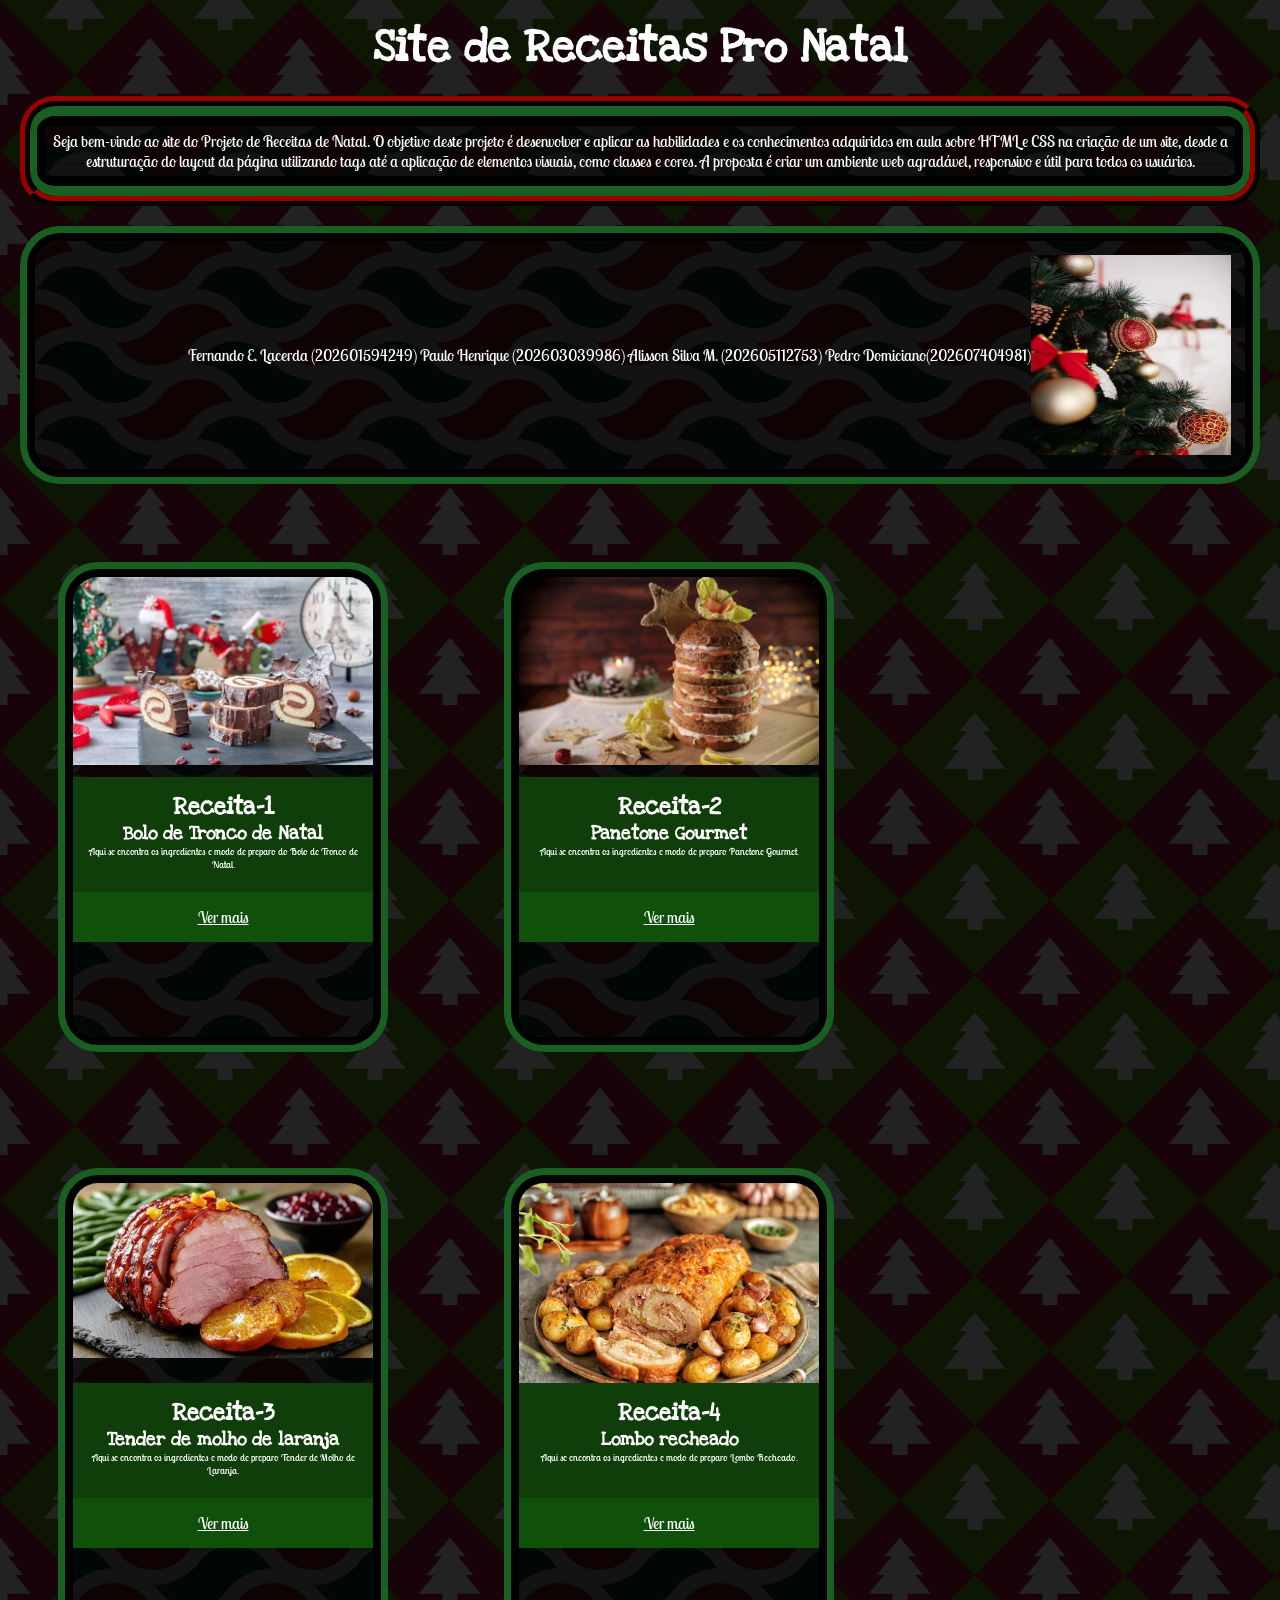
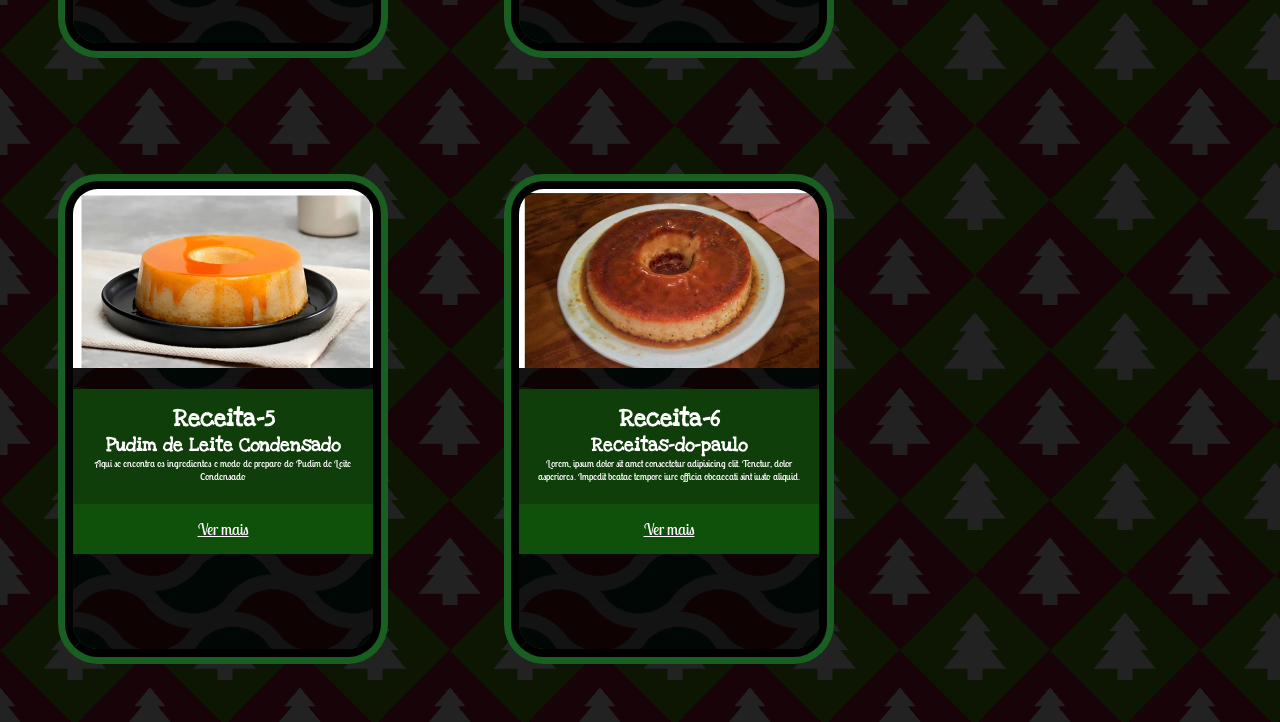
==== commit e57d97fe: "Corrige estrutura HTML e formatação de ingredientes na receita de pudim de leite condensado" ====
--- a/index.html
+++ b/index.html
@@ -17,27 +17,17 @@
     <h1 id= "Ideia"> Site de Receitas Pro Natal 
     </h1>
     <link rel="stylesheet" href="Style.css">
-    <div id="Placeholder"><img src="Fotos\Decoraçao_natal1.webp" alt="Placeholder" id="img1">
-    <p id=Tex-1>
 
-        Seja bem-vindo ao site do Projeto de Receitas de Natal. O objetivo deste projeto é desenvolver 
+<div class="borda-1"><p>Seja bem-vindo ao site do Projeto de Receitas de Natal. O objetivo deste projeto é desenvolver 
         e aplicar as habilidades e os conhecimentos adquiridos em aula sobre HTML e CSS na criação de um site, 
         desde a estruturação do layout da página utilizando tags até a aplicação de elementos visuais, como classes e cores. 
-        A proposta é criar um ambiente web agradável, responsivo e útil para todos os usuários.
-
-    </p>
-</div>
-
-<div class="borda-1"><p>Lorem ipsum dolor sit amet, consectetur adipisicing elit. Excepturi veritatis odit nostrum, pariatur dolorem aliquid voluptates quisquam consequuntur eligendi accusamus ad, accusantium ea quidem officia tempora ipsum laudantium dolore incidunt!
-Optio, tempora quis! Nostrum deserunt at praesentium ea ad porro placeat esse consequatur ipsam soluta, aut saepe nemo qui sint, dicta labore voluptas maiores, perferendis ut. Sequi voluptatum laudantium eaque?</p></div>
+        A proposta é criar um ambiente web agradável, responsivo e útil para todos os usuários.</p></div>
 
 <div id="Placeholder1"><img src="Fotos\Decoraçao_natal2.webp" alt="Placeholder" id="img1">
-    <p>Lorem ipsum dolor sit amet consectetur adipisicing elit. Repellat, quidem non distinctio ex accusantium sed dolore natus deserunt officiis unde libero velit rem laborum temporibus recusandae molestias magni doloribus delectus.
-    Magni ipsum, deleniti amet officiis dolor voluptates, saepe ea eveniet incidunt cupiditate quaerat error, autem voluptate! Fugit molestias iste labore pariatur ipsam a at, odit laudantium iure ut? Odit, quo.
-    Numquam sequi, dolorum maxime quos error impedit excepturi doloremque blanditiis quasi quae fugit adipisci facilis, obcaecati voluptatum ducimus cupiditate sint similique eos! Ex distinctio ut dolores? Officia itaque numquam dolore.
-    Autem sint, est molestiae soluta similique, recusandae possimus illum dolorum voluptatem vitae debitis beatae praesentium, ipsam deleniti dolor laudantium ut quibusdam? Rerum, odit illum eos veniam doloremque sit obcaecati illo.
-    Reiciendis voluptates odio, nostrum inventore vitae, saepe sint sunt dolore deleniti quia minus magni asperiores debitis nesciunt quidem unde error in fuga suscipit eaque ipsam iure voluptate ea impedit! Quo.
-    Neque at eius iure veritatis cupiditate accusantium delectus officia! Doloremque, quidem ex id quisquam officia nostrum amet, numquam iure modi, architecto molestias aut vero sint nisi! Ratione delectus reprehenderit nostrum?</p>
+    <p>Fernando E. Lacerda (202601594249)
+Paulo Henrique (202603039986)
+Alisson Silva M. (202605112753)
+Pedro Domiciano(202607404981)</p>
 </div>
 
 
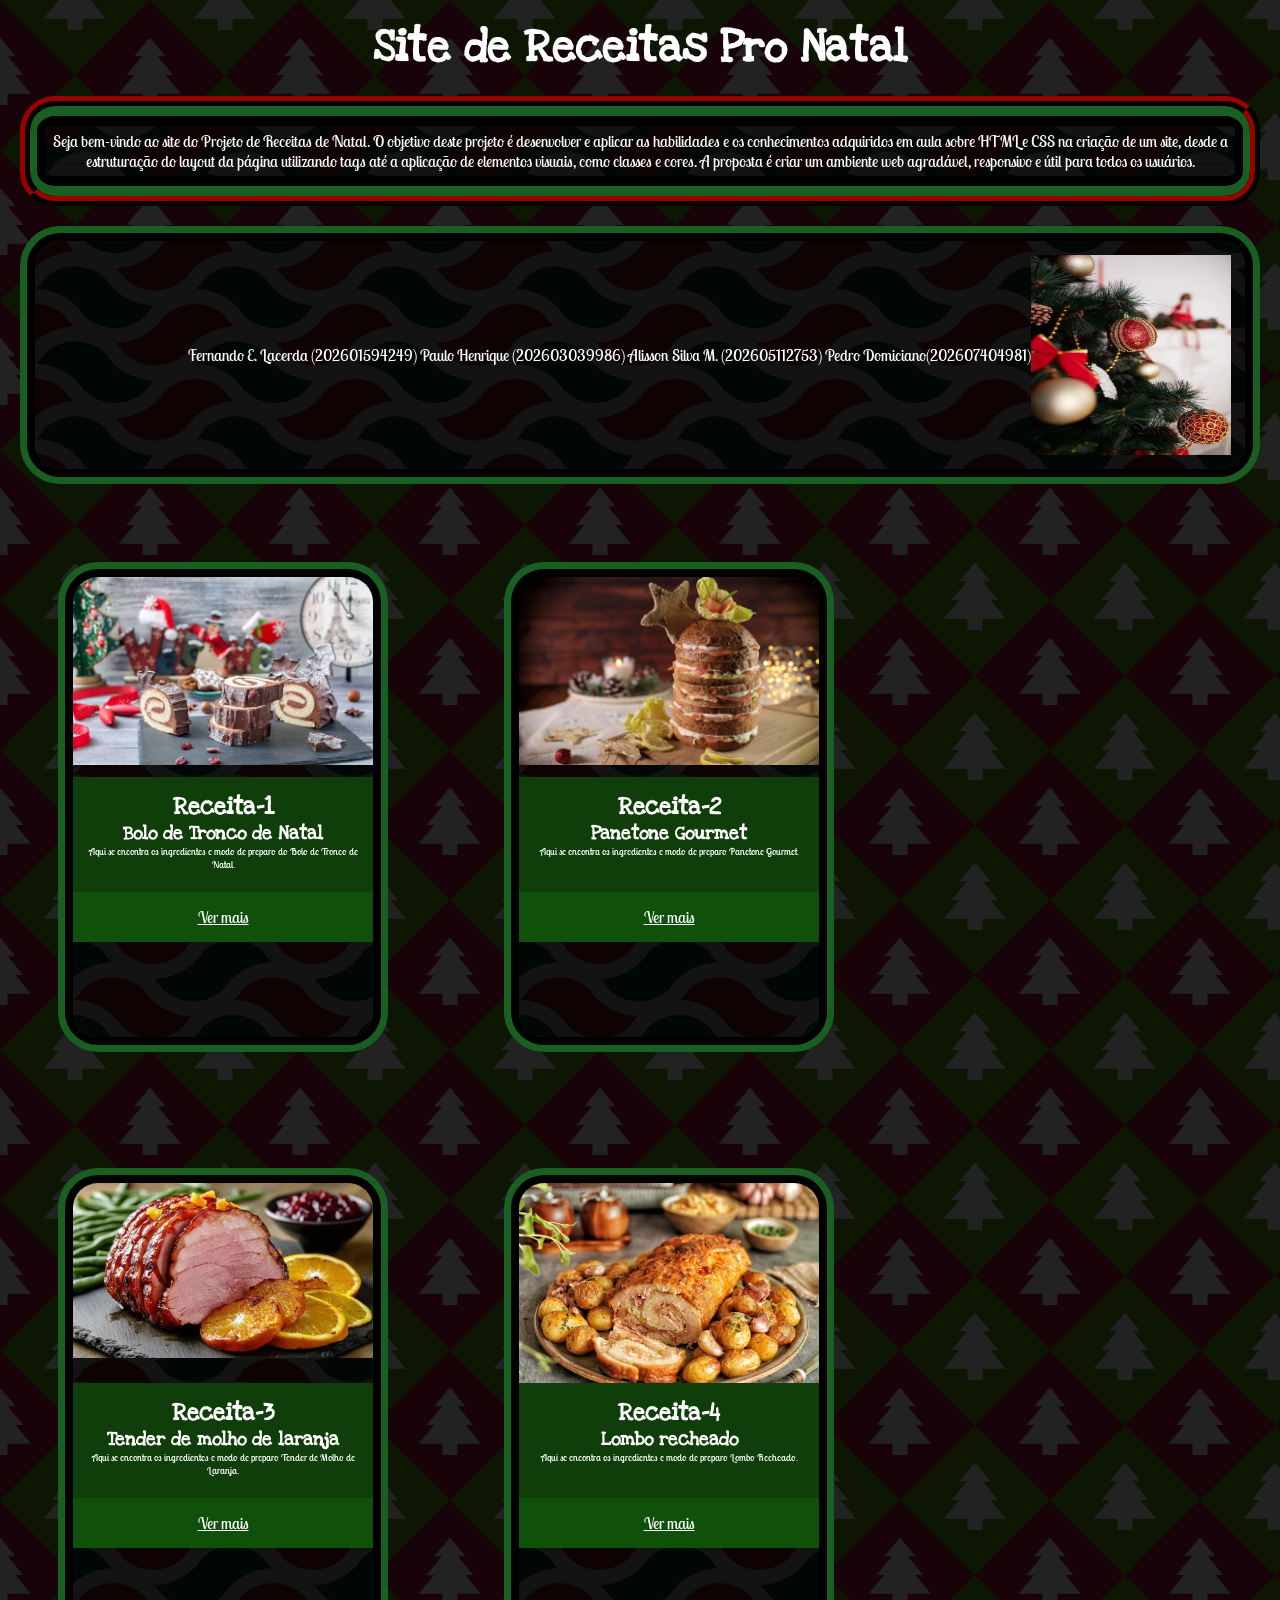
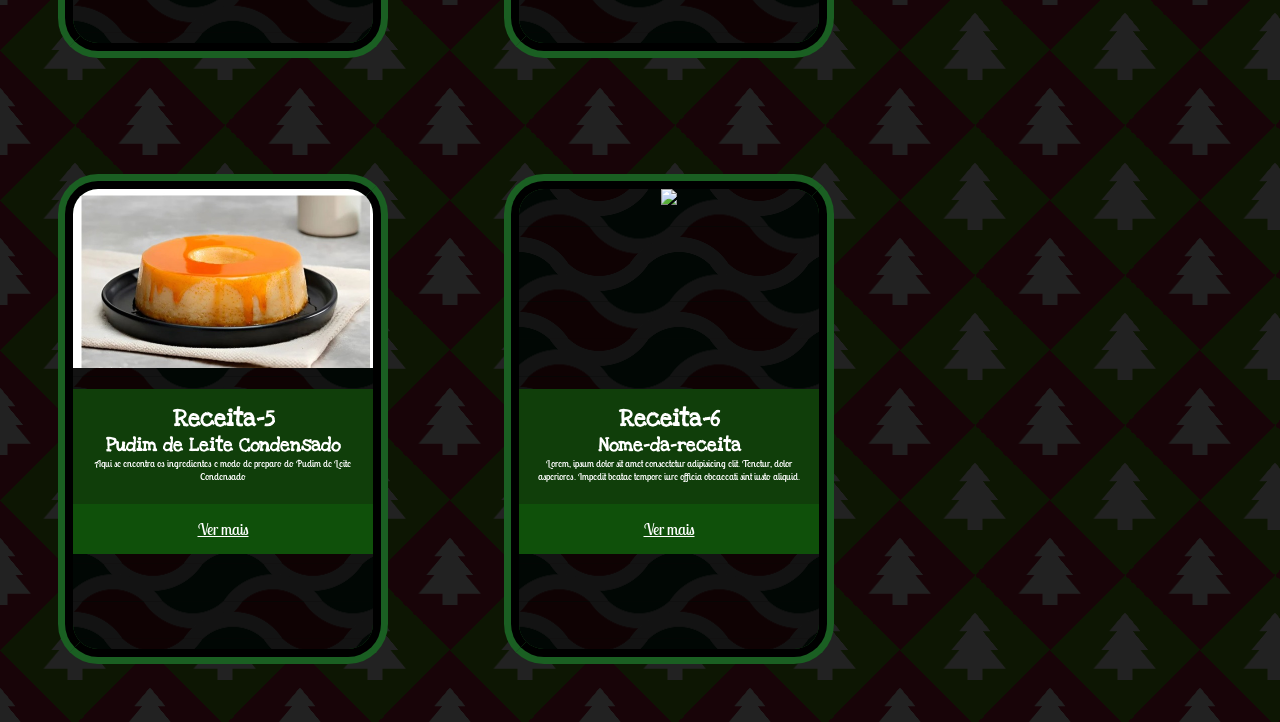
==== commit 23edde41: "Atualiza a receita 6: corrige o nome da receita, o link e remove a imagem" ====
--- a/index.html
+++ b/index.html
@@ -115,18 +115,18 @@
 
 <div class="card card-6"> 
             <div class="card-cabec">
-                <img src="Fotos/Bolo-1.jpeg" class="card-img"/>
+                <img src="#" class="card-img"/>
             </div>
             <div class="card-corpo">
                 <h2 class="card-local">Receita-6</h2>
-                <h3 class="card-titulo">Receitas-do-paulo</h3>
+                <h3 class="card-titulo">Nome-da-receita</h3>
             
                 <p class="card-texto">Lorem, ipsum dolor sit amet consectetur adipisicing elit. Tenetur, dolor asperiores. 
                     Impedit beatae tempore iure officia obcaecati sint iusto aliquid.</p>
             </div>
             
             <div class="card-rodape">
-                <a href="As Receitas/Receitas7.html">Ver mais</a>
+                <a href="As Receitas/Receita6.html">Ver mais</a>
             </div>
     </div>
     </div>
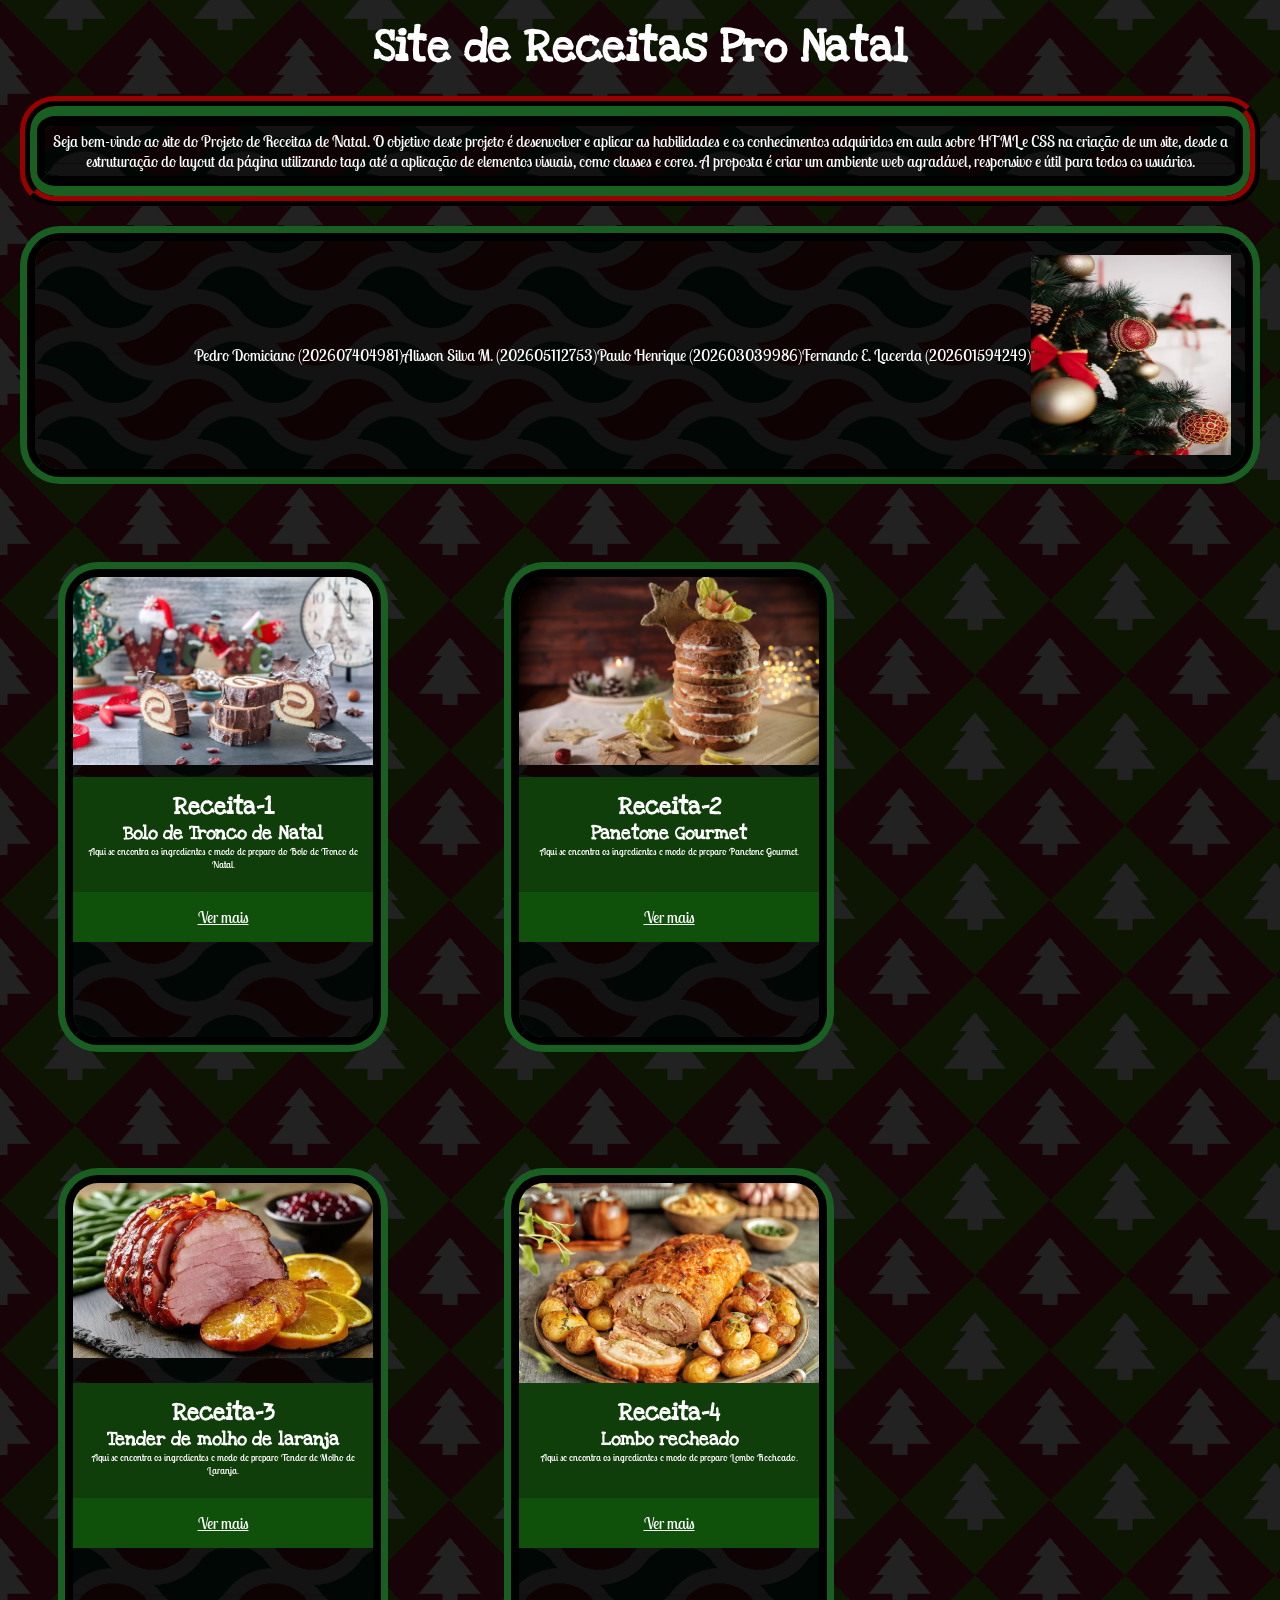
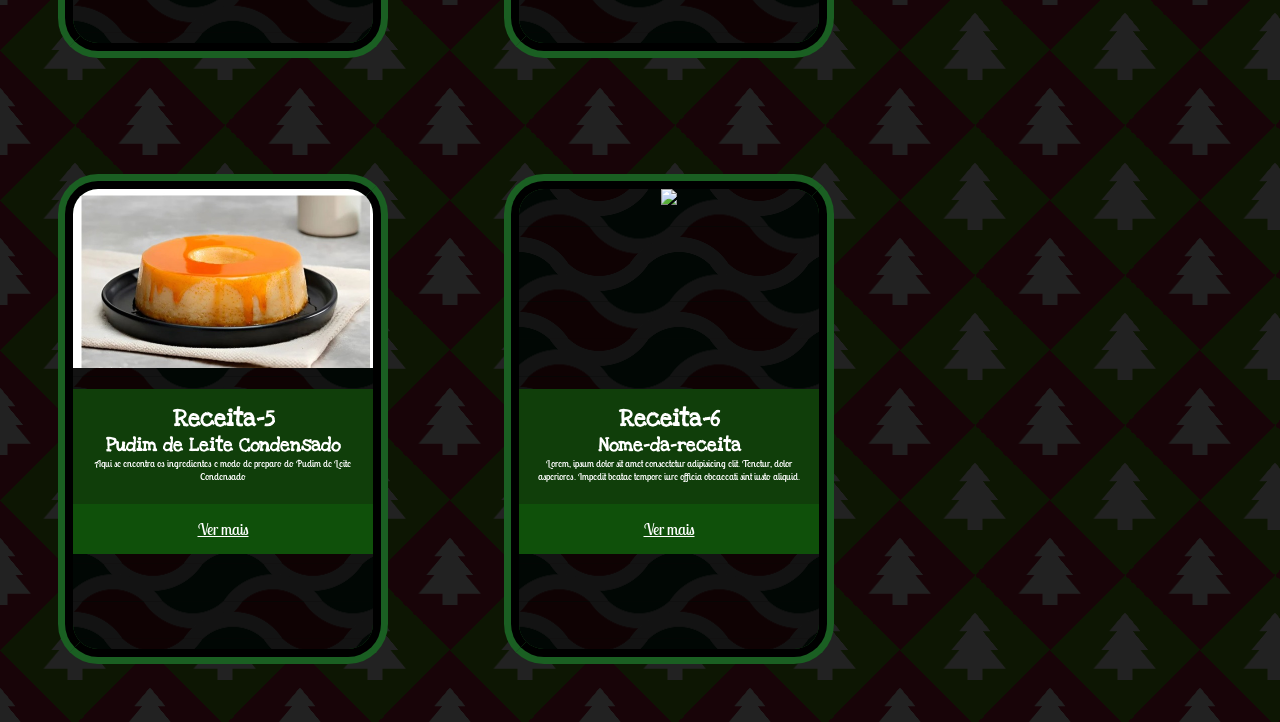
==== commit 2b5f6f88: "Corrige a formatação da lista de autores na página inicial" ====
--- a/index.html
+++ b/index.html
@@ -3,6 +3,11 @@
 <head>
     <meta charset="UTF-8">
     <meta name="viewport" content="width=device-width, initial-scale=1.0">
+    <link rel="apple-touch-icon" sizes="180x180" href="Fotos/apple-touch-icon.png">
+    <link rel="icon" type="image/png" sizes="32x32" href="Fotos/favicon-32x32.png">
+    <link rel="icon" type="image/png" sizes="16x16" href="Fotos/favicon-16x16.png">
+    <link rel="icon" href="Fotos/favicon.ico">
+    <link rel="manifest" href="Fotos/site.webmanifest">
     <title>Receitas Natalinas</title>
 </head>
 <body>
@@ -24,10 +29,10 @@
         A proposta é criar um ambiente web agradável, responsivo e útil para todos os usuários.</p></div>
 
 <div id="Placeholder1"><img src="Fotos\Decoraçao_natal2.webp" alt="Placeholder" id="img1">
-    <p>Fernando E. Lacerda (202601594249)
-Paulo Henrique (202603039986)
-Alisson Silva M. (202605112753)
-Pedro Domiciano(202607404981)</p>
+    <p>Fernando E. Lacerda (202601594249)</p>
+    <p>Paulo Henrique (202603039986)</p>
+    <p>Alisson Silva M. (202605112753)</p>
+    <p>Pedro Domiciano (202607404981)</p>
 </div>
 
 
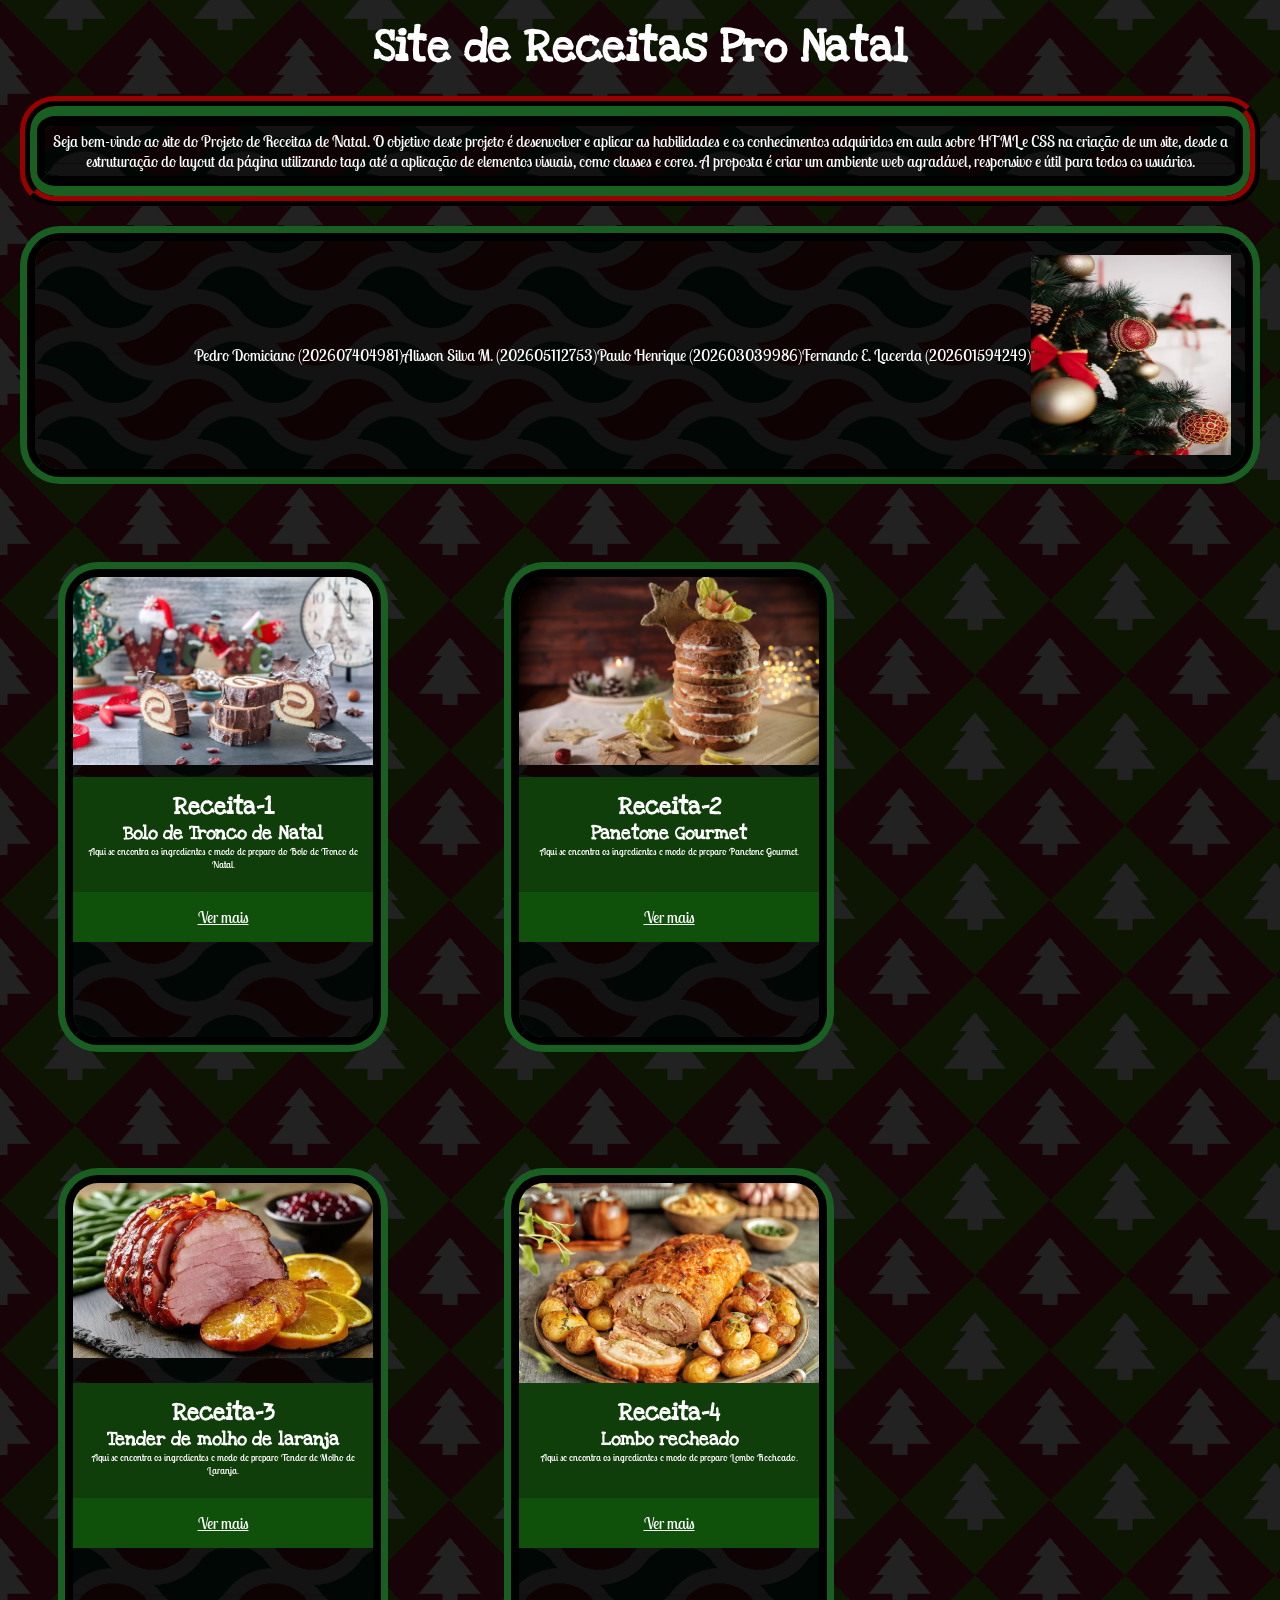
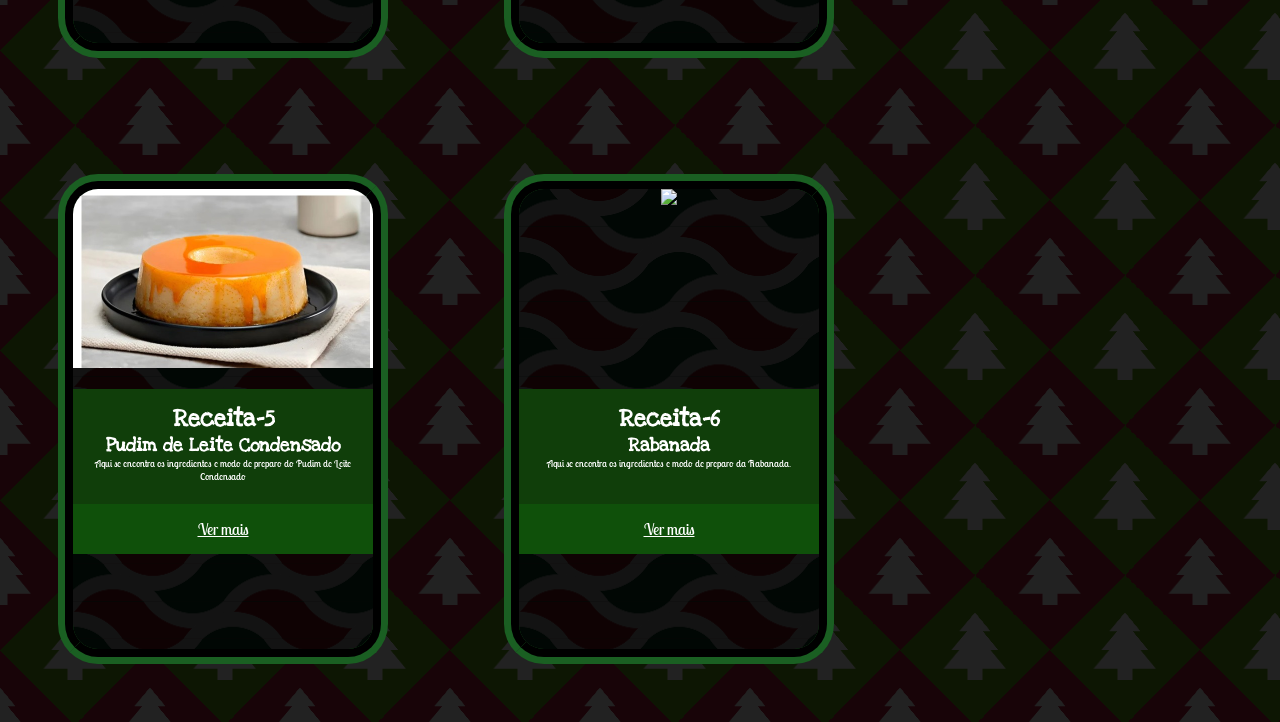
==== commit 7ccfcc6a: "Update index.html" ====
--- a/index.html
+++ b/index.html
@@ -120,14 +120,13 @@
 
 <div class="card card-6"> 
             <div class="card-cabec">
-                <img src="#" class="card-img"/>
+                <img src="Fotos/Rabanada.webp" class="card-img"/>
             </div>
             <div class="card-corpo">
                 <h2 class="card-local">Receita-6</h2>
-                <h3 class="card-titulo">Nome-da-receita</h3>
+                <h3 class="card-titulo">Rabanada</h3>
             
-                <p class="card-texto">Lorem, ipsum dolor sit amet consectetur adipisicing elit. Tenetur, dolor asperiores. 
-                    Impedit beatae tempore iure officia obcaecati sint iusto aliquid.</p>
+                <p class="card-texto">Aqui se encontra os ingredientes e modo de preparo da Rabanada.</p>
             </div>
             
             <div class="card-rodape">
